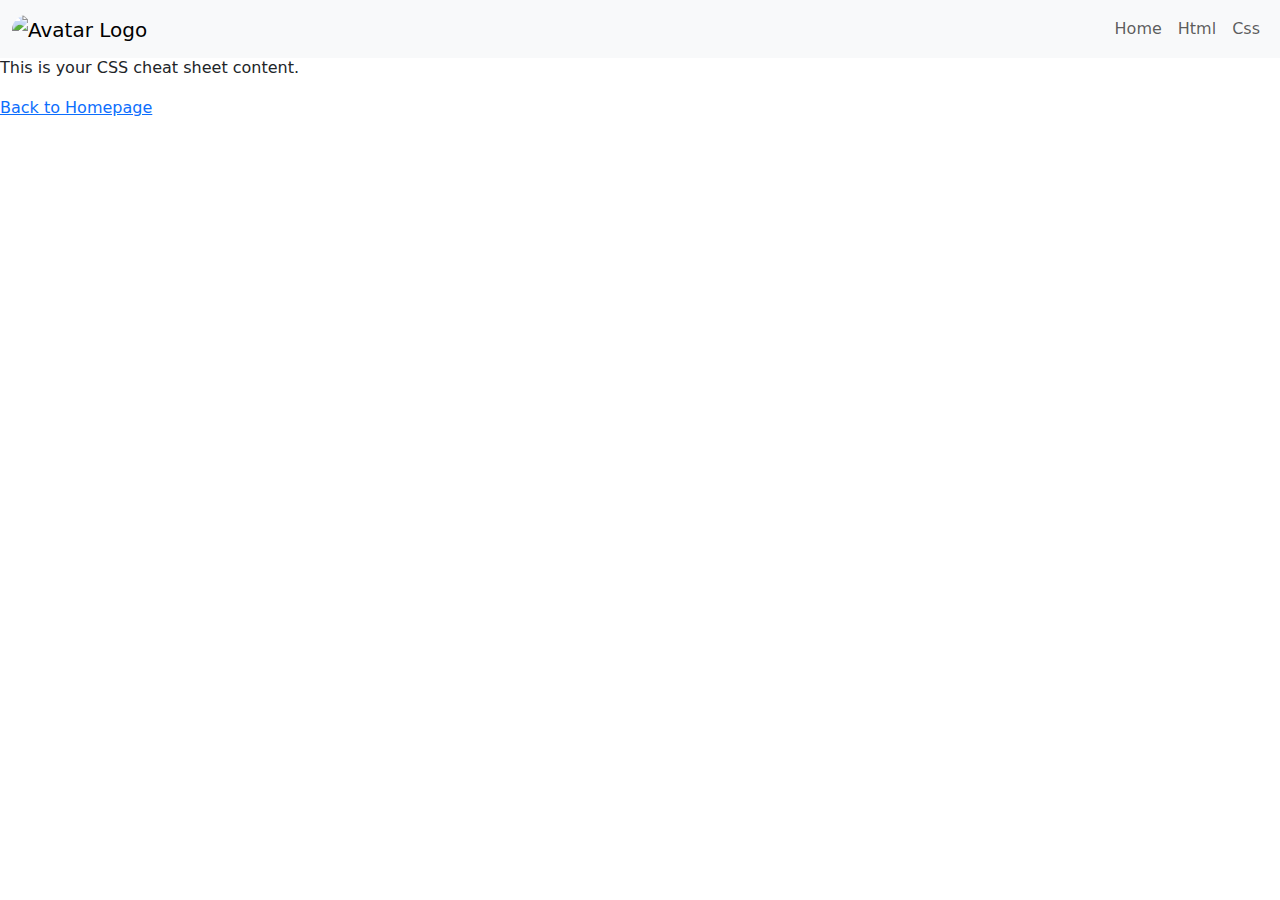
==== css.html @ ef23de62 "first commit" ====
<!DOCTYPE html>
<html lang="en">
<head>
    <meta charset="UTF-8">
    <meta name="viewport" content="width=device-width, initial-scale=1.0">
    <title>CSS Cheat Sheet</title>
    <link rel="stylesheet" href="./css/index.css">
    <link href="https://cdn.jsdelivr.net/npm/bootstrap@5.3.2/dist/css/bootstrap.min.css" rel="stylesheet">
</head>

<body>

  <nav class="navbar navbar-expand-sm bg-light navbar-light fixed-top">
    <div class="container-fluid">
      <a class="navbar-brand" href="#">
        <img src="../resources/images/favicon.ico" alt="Avatar Logo" style="width:40px;" class="rounded-pill">
      </a>
      <ul class="navbar-nav">
        <li class="nav-item">
          <a class="nav-link" href="./index.html">Home</a>
        </li>
        <li class="nav-item">
          <a class="nav-link" href="./html.html">Html</a>
        </li>
        <li class="nav-item">
          <a class="nav-link" href="#">Css</a>
        </li>
      </ul>
    </div>
  </nav>

    <h1>CSS Cheat Sheet</h1>
    <p>This is your CSS cheat sheet content.</p>
    <a href="./../index.html">Back to Homepage</a>
</body>
</html>
---- css/index.css ----
.banner {
  background-image: url('https://cdn.sanity.io/images/tlr8oxjg/production/1ca7b34a8d5308a03ae186dfe72caabce0327fe2-1456x816.png?w=3840&q=80&fit=clip&auto=format');
  display: flex;
  justify-content: center;
  align-items: center;
  height: 800px;
  width: 100%;
}

.banner h1 {
  text-align: center;
  color: white;
}
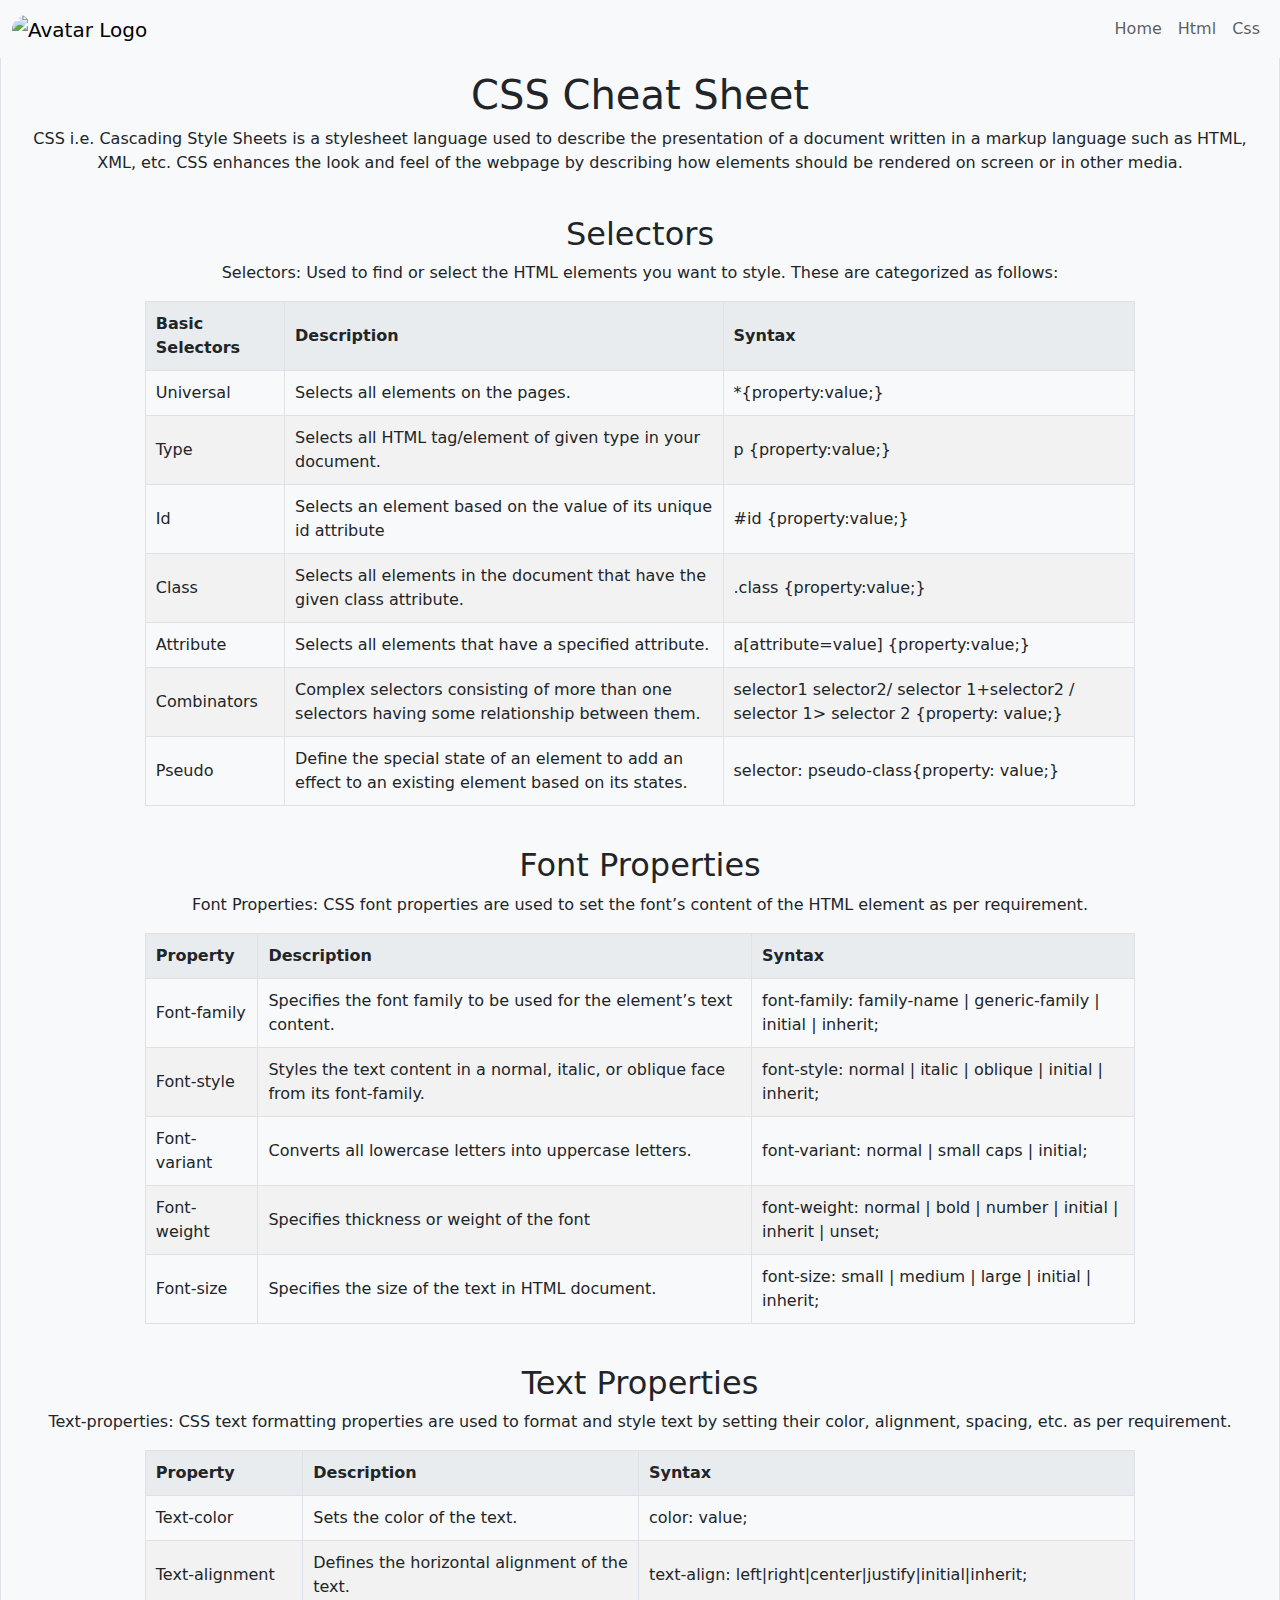
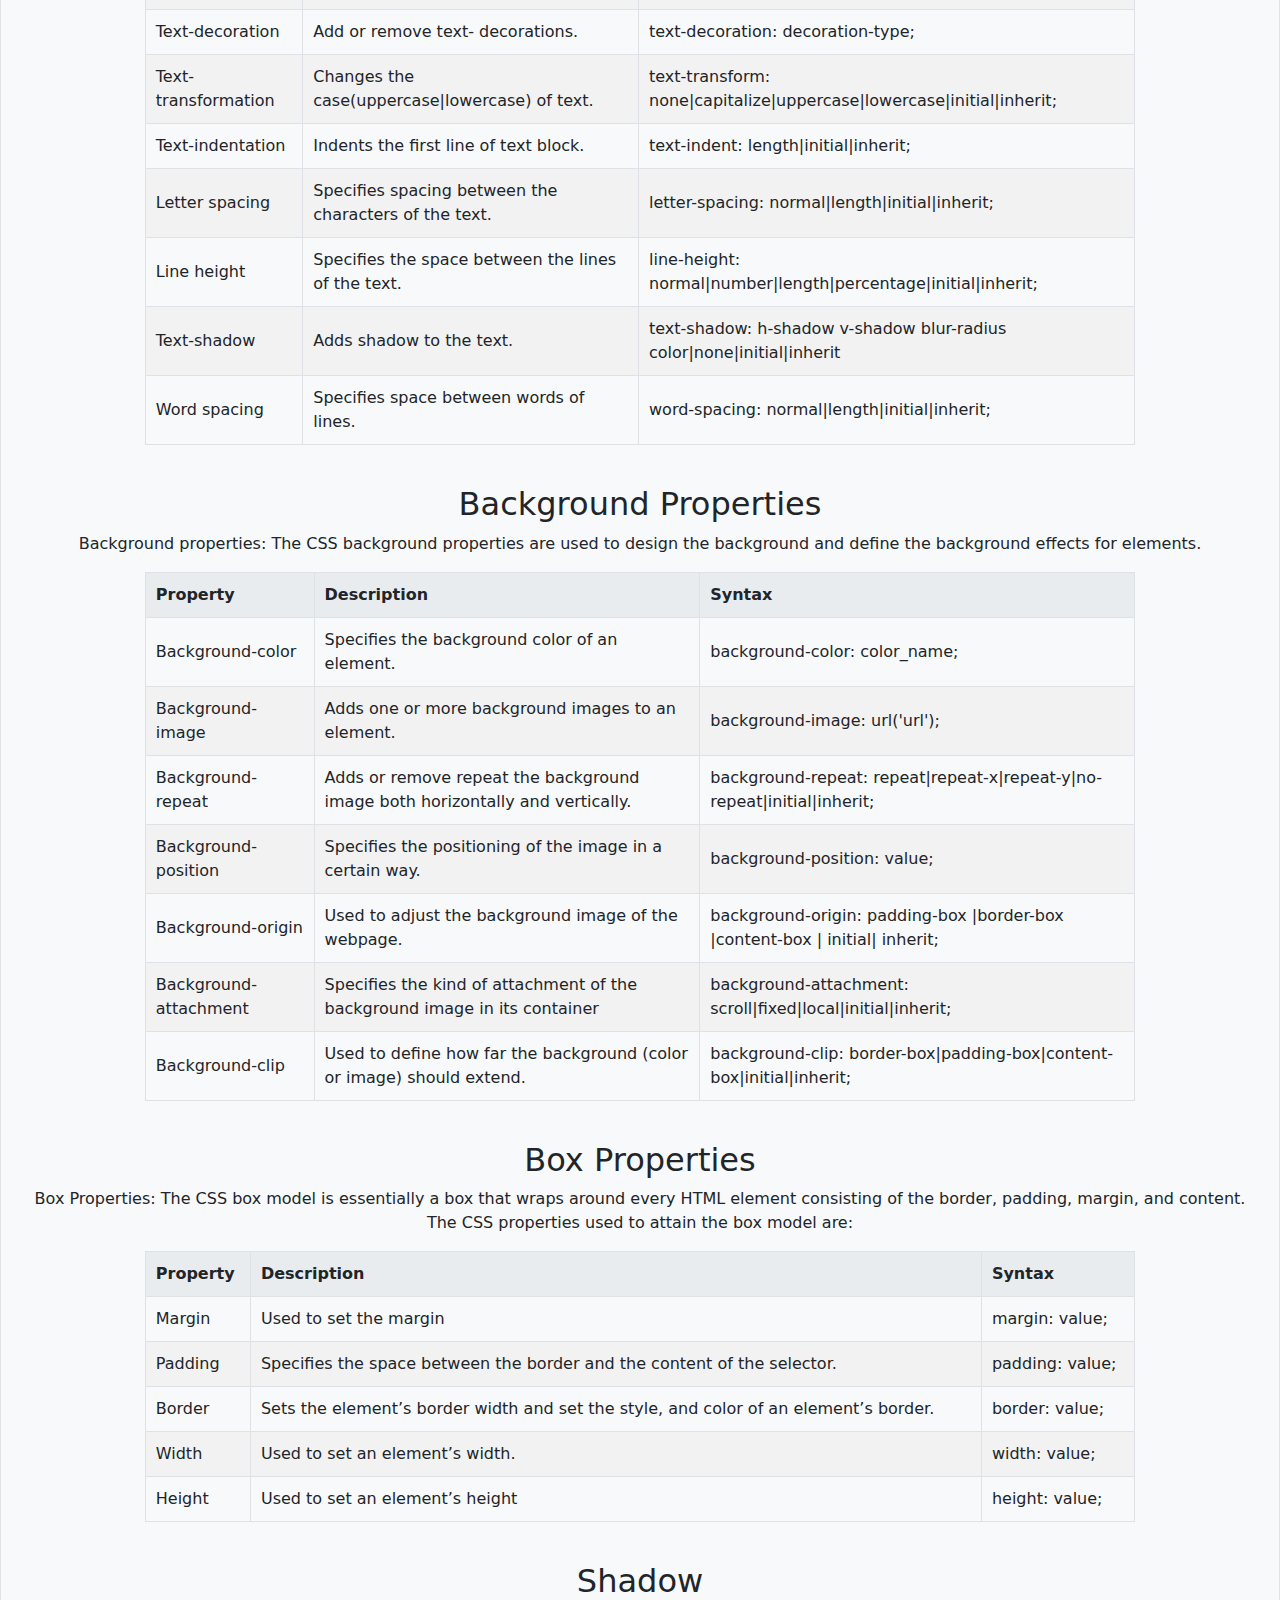
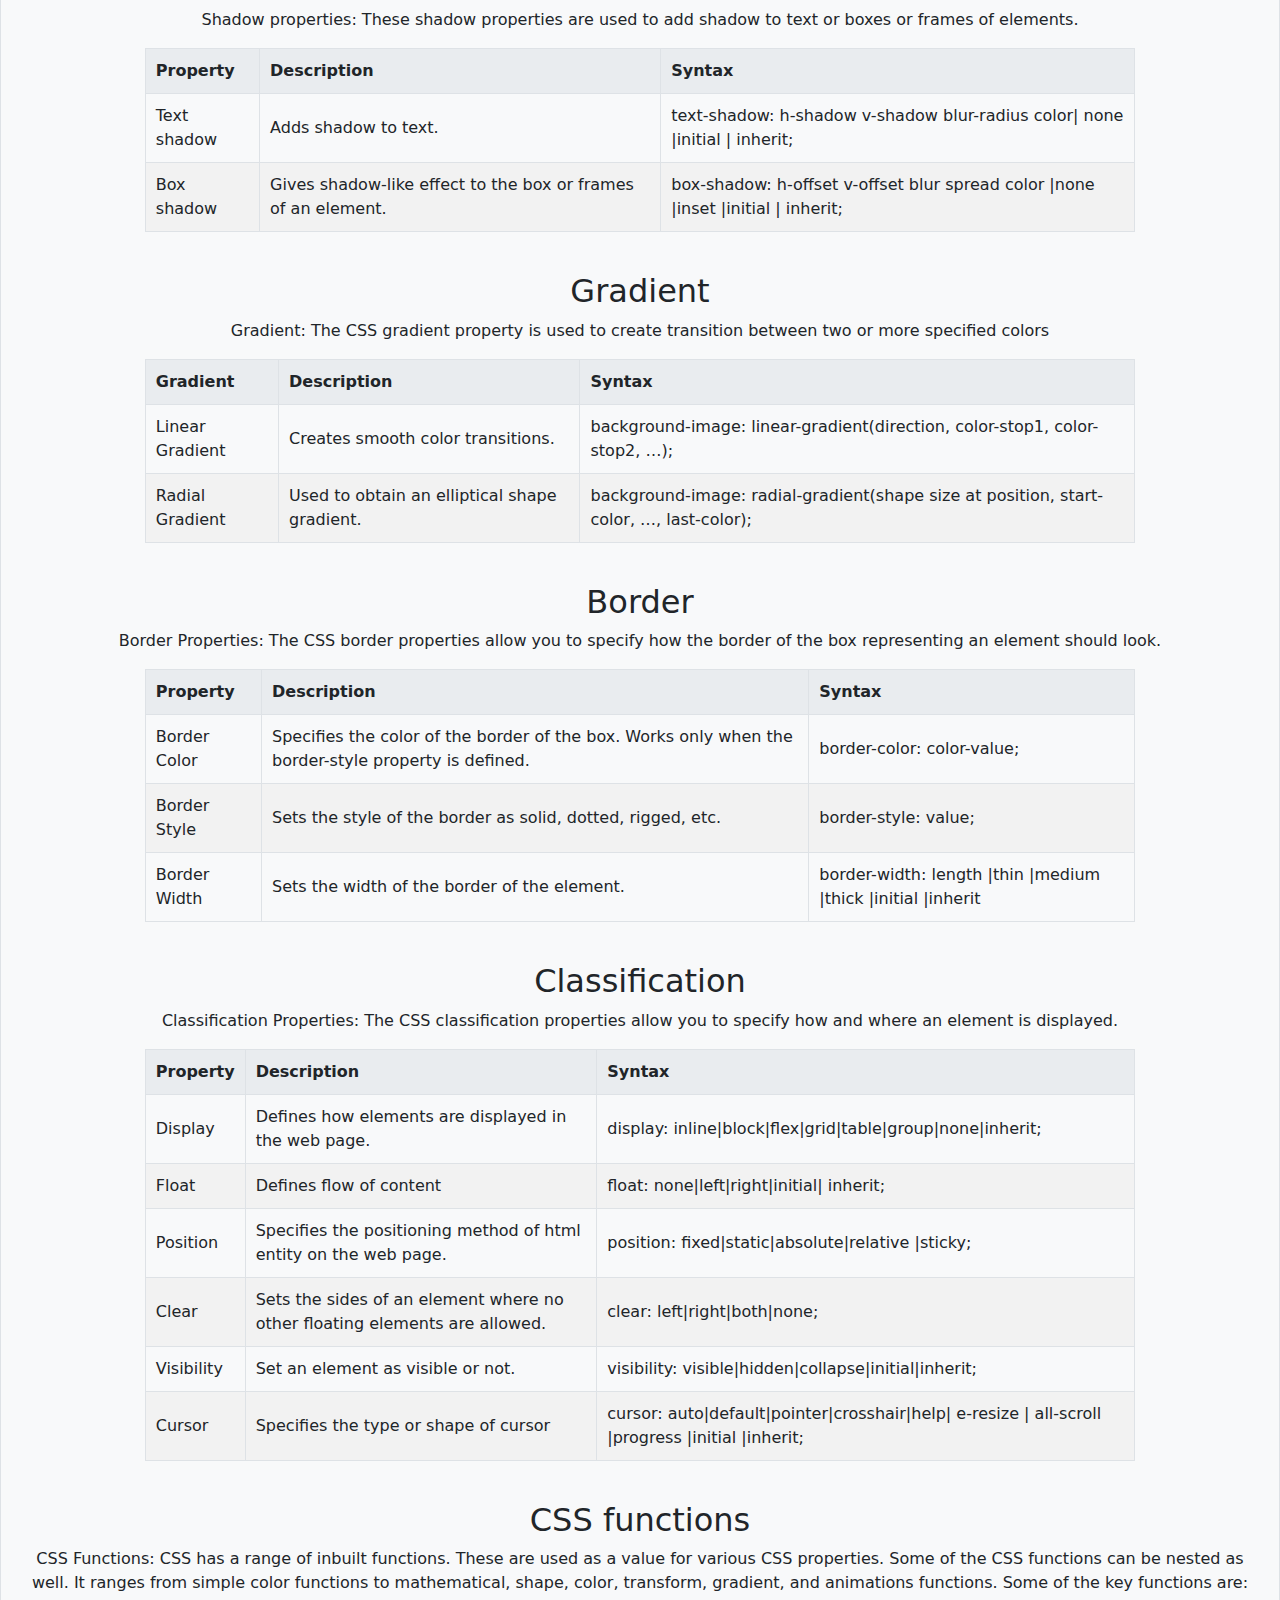
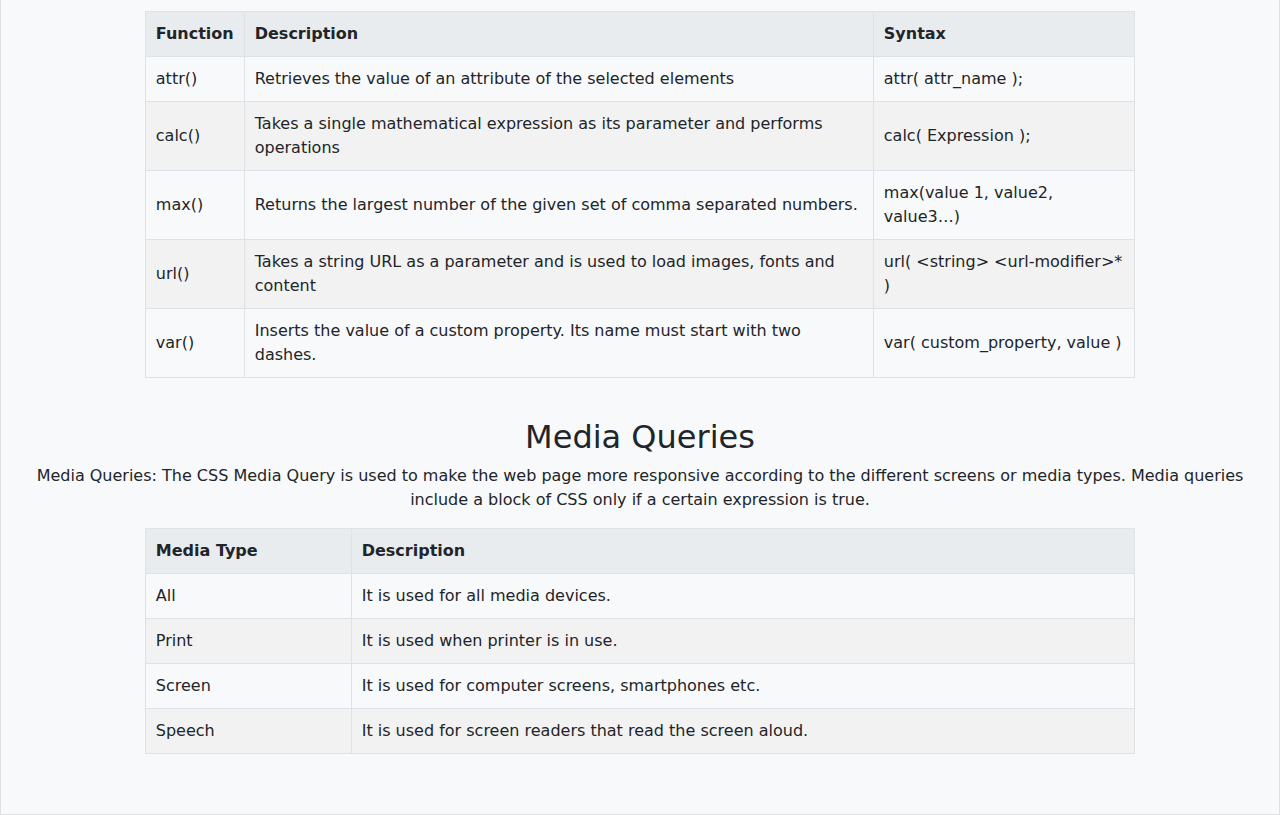
==== commit a4f53d6f: "added CSS content to css pages" ====
--- a/css.html
+++ b/css.html
@@ -29,8 +29,456 @@
     </div>
   </nav>
 
+  <div class="content">
     <h1>CSS Cheat Sheet</h1>
-    <p>This is your CSS cheat sheet content.</p>
-    <a href="./../index.html">Back to Homepage</a>
+    <p>CSS i.e. Cascading Style Sheets is a stylesheet language used to describe the presentation of a document written in a markup language such as HTML, XML, etc. CSS enhances the look and feel of the webpage by describing how elements should be rendered on screen or in other media.</p>
+
+    <section class="Selectors">
+      <h2>Selectors</h2>
+      <p>Selectors: Used to find or select the HTML elements you want to style. These are categorized as follows:</p>
+      <table>
+        <thead>
+          <tr>
+            <th>Basic Selectors</th>
+            <th>Description</th>
+            <th>Syntax</th>
+          </tr>
+        </thead>
+        <tbody>
+          <tr>
+            <td>Universal</td>
+            <td>Selects all elements on the pages.</td>
+            <td>*{property:value;}</td>
+          </tr>
+          <tr>
+            <td>Type</td>
+            <td>Selects all HTML tag/element of given type in your document.</td>
+            <td>p {property:value;}</td>
+          </tr>
+          <tr>
+            <td>Id</td>
+            <td>Selects an element based on the value of its unique id attribute</td>
+            <td>#id {property:value;}</td>
+          </tr>
+          <tr>
+            <td>Class</td>
+            <td>Selects all elements in the document that have the given class attribute.</td>
+            <td>.class {property:value;}</td>
+          </tr>
+          <tr>
+            <td>Attribute</td>
+            <td>Selects all elements that have a specified attribute.</td>
+            <td>a[attribute=value] {property:value;}</td>
+          </tr>
+          <tr>
+            <td>Combinators</td>
+            <td>Complex selectors consisting of more than one selectors having some relationship between them.</td>
+            <td>selector1 selector2/ selector 1+selector2 / selector 1> selector 2 {property: value;}</td>
+          </tr>
+          <tr>
+            <td>Pseudo</td>
+            <td>Define the special state of an element to add an effect to an existing element based on its states.</td>
+            <td>selector: pseudo-class{property: value;}</td>
+          </tr>
+        </tbody>
+      </table>
+  </section>
+
+    <section class="font properties">
+      <h2>Font Properties</h2>
+      <p>Font Properties: CSS font properties are used to set the font’s content of the HTML element as per requirement.</p>
+      <table>
+        <thead>
+          <tr>
+            <th>Property</th>
+            <th>Description</th>
+            <th>Syntax</th>
+          </tr>
+        </thead>
+        <tbody>
+          <tr>
+            <td>Font-family</td>
+            <td>Specifies the font family to be used for the element’s text content.</td>
+            <td>font-family: family-name | generic-family | initial | inherit;</td>
+          </tr>
+          <tr>
+            <td>Font-style</td>
+            <td>Styles the text content in a normal, italic, or oblique face from its font-family.</td>
+            <td>font-style: normal | italic | oblique | initial | inherit;</td>
+          </tr>
+          <tr>
+            <td>Font-variant</td>
+            <td>Converts all lowercase letters into uppercase letters.</td>
+            <td>font-variant: normal | small caps | initial;</td>
+          </tr>
+          <tr>
+            <td>Font-weight</td>
+            <td>Specifies thickness or weight of the font</td>
+            <td>font-weight: normal | bold | number | initial | inherit | unset;</td>
+          </tr>
+          <tr>
+            <td>Font-size</td>
+            <td>Specifies the size of the text in HTML document.</td>
+            <td>font-size: small | medium | large | initial | inherit;</td>
+          </tr>
+        </tbody>
+      </table>
+    </section>
+
+    <section class="text properties">
+      <h2>Text Properties</h2>
+      <p>Text-properties: CSS text formatting properties are used to format and style text by setting their color, alignment, spacing, etc. as per requirement.</p>
+      <table>
+        <thead>
+          <tr>
+            <th>Property</th>
+            <th>Description</th>
+            <th>Syntax</th>
+          </tr>
+        </thead>
+        <tbody>
+          <tr>
+            <td>Text-color</td>
+            <td>Sets the color of the text.</td>
+            <td>color: value;</td>
+          </tr>
+          <tr>
+            <td>Text-alignment</td>
+            <td>Defines the horizontal alignment of the text.</td>
+            <td>text-align: left|right|center|justify|initial|inherit;</td>
+          </tr>
+          <tr>
+            <td>Text-decoration</td>
+            <td>Add or remove text- decorations.</td>
+            <td>text-decoration: decoration-type;</td>
+          </tr>
+          <tr>
+            <td>Text-transformation</td>
+            <td>Changes the case(uppercase|lowercase) of text.</td>
+            <td>text-transform: none|capitalize|uppercase|lowercase|initial|inherit;</td>
+          </tr>
+          <tr>
+            <td>Text-indentation</td>
+            <td>Indents the first line of text block.</td>
+            <td>text-indent: length|initial|inherit;</td>
+          </tr>
+          <tr>
+            <td>Letter spacing</td>
+            <td>Specifies spacing between the characters of the text.</td>
+            <td>letter-spacing: normal|length|initial|inherit;</td>
+          </tr>
+          <tr>
+            <td>Line height</td>
+            <td>Specifies the space between the lines of the text.</td>
+            <td>line-height: normal|number|length|percentage|initial|inherit;</td>
+          </tr>
+          <tr>
+            <td>Text-shadow</td>
+            <td>Adds shadow to the text.</td>
+            <td>text-shadow: h-shadow v-shadow blur-radius color|none|initial|inherit</td>
+          </tr>
+          <tr>
+            <td>Word spacing</td>
+            <td>Specifies space between words of lines.</td>
+            <td>word-spacing: normal|length|initial|inherit;</td>
+          </tr>
+        </tbody>
+      </table>
+    </section>
+
+    <section class="background properties">
+      <h2>Background Properties</h2>
+      <p>Background properties: The CSS background properties are used to design the background and define the background effects for elements.</p>
+      <table>
+        <thead>
+          <tr>
+            <th>Property</th>
+            <th>Description</th>
+            <th>Syntax</th>
+          </tr>
+        </thead>
+        <tbody>
+          <tr>
+            <td>Background-color</td>
+            <td>Specifies the background color of an element.</td>
+            <td>background-color: color_name;</td>
+          </tr>
+          <tr>
+            <td>Background-image</td>
+            <td>Adds one or more background images to an element.</td>
+            <td>background-image: url('url');</td>
+          </tr>
+          <tr>
+            <td>Background-repeat</td>
+            <td>Adds or remove repeat the background image both horizontally and vertically.</td>
+            <td>background-repeat: repeat|repeat-x|repeat-y|no-repeat|initial|inherit;</td>
+          </tr>
+          <tr>
+            <td>Background-position</td>
+            <td>Specifies the positioning of the image in a certain way.</td>
+            <td>background-position: value;</td>
+          </tr>
+          <tr>
+            <td>Background-origin</td>
+            <td>Used to adjust the background image of the webpage.</td>
+            <td>background-origin: padding-box |border-box |content-box | initial| inherit;</td>
+          </tr>
+          <tr>
+            <td>Background-attachment</td>
+            <td>Specifies the kind of attachment of the background image in its container</td>
+            <td>background-attachment: scroll|fixed|local|initial|inherit;</td>
+          </tr>
+          <tr>
+            <td>Background-clip</td>
+            <td>Used to define how far the background (color or image) should extend.</td>
+            <td>background-clip: border-box|padding-box|content-box|initial|inherit;</td>
+          </tr>
+        </tbody>
+      </table>
+    </section>
+
+    <section class="box properties">
+      <h2>Box Properties</h2>
+      <p>Box Properties: The CSS box model is essentially a box that wraps around every HTML element consisting of the border, padding, margin, and content. The CSS properties used to attain the box model are:</p>
+      <table>
+        <thead>
+          <tr>
+            <th>Property</th>
+            <th>Description</th>
+            <th>Syntax</th>
+          </tr>
+        </thead>
+        <tbody>
+          <tr>
+            <td>Margin</td>
+            <td>Used to set the margin</td>
+            <td>margin: value;</td>
+          </tr>
+          <tr>
+            <td>Padding</td>
+            <td>Specifies the space between the border and the content of the selector.</td>
+            <td>padding: value;</td>
+          </tr>
+          <tr>
+            <td>Border</td>
+            <td>Sets the element’s border width and set the style, and color of an element’s border.</td>
+            <td>border: value;</td>
+          </tr>
+          <tr>
+            <td>Width</td>
+            <td>Used to set an element’s width.</td>
+            <td>width: value;</td>
+          </tr>
+          <tr>
+            <td>Height</td>
+            <td>Used to set an element’s height</td>
+            <td>height: value;</td>
+          </tr>
+        </tbody>
+      </table>
+    </section>
+
+    <section class="chadow">
+      <h2>Shadow</h2>
+      <p>Shadow properties: These shadow properties are used to add shadow to text or boxes or frames of elements.</p>
+      <table>
+        <thead>
+          <tr>
+            <th>Property</th>
+            <th>Description</th>
+            <th>Syntax</th>
+          </tr>
+        </thead>
+        <tbody>
+          <tr>
+            <td>Text shadow</td>
+            <td>Adds shadow to text.</td>
+            <td>text-shadow: h-shadow v-shadow blur-radius color| none |initial | inherit;</td>
+          </tr>
+          <tr>
+            <td>Box shadow</td>
+            <td>Gives shadow-like effect to the box or frames of an element.</td>
+            <td>box-shadow: h-offset v-offset blur spread color |none |inset |initial | inherit;</td>
+          </tr>
+        </tbody>
+      </table>
+    </section>
+
+    <section class="gradient">
+      <h2>Gradient</h2>
+      <p>Gradient: The CSS gradient property is used to create transition between two or more specified colors</p>
+      <table>
+        <thead>
+          <tr>
+            <th>Gradient</th>
+            <th>Description</th>
+            <th>Syntax</th>
+          </tr>
+        </thead>
+        <tbody>
+          <tr>
+            <td>Linear Gradient</td>
+            <td>Creates smooth color transitions.</td>
+            <td>background-image: linear-gradient(direction, color-stop1, color-stop2, …);</td>
+          </tr>
+          <tr>
+            <td>Radial Gradient</td>
+            <td>Used to obtain an elliptical shape gradient.</td>
+            <td>background-image: radial-gradient(shape size at position, start-color, …, last-color);</td>
+          </tr>
+        </tbody>
+      </table>
+    </section>
+
+    <section class="Border">
+      <h2>Border</h2>
+      <p>Border Properties: The CSS border properties allow you to specify how the border of the box representing an element should look.</p>
+      <table>
+        <thead>
+          <tr>
+            <th>Property</th>
+            <th>Description</th>
+            <th>Syntax</th>
+          </tr>
+        </thead>
+        <tbody>
+          <tr>
+            <td>Border Color</td>
+            <td>Specifies the color of the border of the box. Works only when the border-style property is defined.</td>
+            <td>border-color: color-value;</td>
+          </tr>
+          <tr>
+            <td>Border Style</td>
+            <td>Sets the style of the border as solid, dotted, rigged, etc.</td>
+            <td>border-style: value;</td>
+          </tr>
+          <tr>
+            <td>Border Width</td>
+            <td>Sets the width of the border of the element.</td>
+            <td>border-width: length |thin |medium |thick |initial |inherit</td>
+          </tr>
+        </tbody>
+      </table>
+    </section>
+
+    <section class="classification">
+      <h2>Classification</h2>
+      <p>Classification Properties: The CSS classification properties allow you to specify how and where an element is displayed.</p>
+      <table>
+        <thead>
+          <tr>
+            <th>Property</th>
+            <th>Description</th>
+            <th>Syntax</th>
+          </tr>
+        </thead>
+        <tbody>
+          <tr>
+            <td>Display</td>
+            <td>Defines how elements are displayed in the web page.</td>
+            <td>display: inline|block|flex|grid|table|group|none|inherit;</td>
+          </tr>
+          <tr>
+            <td>Float</td>
+            <td>Defines flow of content</td>
+            <td>float: none|left|right|initial| inherit;</td>
+          </tr>
+          <tr>
+            <td>Position</td>
+            <td>Specifies the positioning method of html entity on the web page.</td>
+            <td>position: fixed|static|absolute|relative |sticky;</td>
+          </tr>
+          <tr>
+            <td>Clear</td>
+            <td>Sets the sides of an element where no other floating elements are allowed.</td>
+            <td>clear: left|right|both|none;</td>
+          </tr>
+          <tr>
+            <td>Visibility</td>
+            <td>Set an element as visible or not.</td>
+            <td>visibility: visible|hidden|collapse|initial|inherit;</td>
+          </tr>
+          <tr>
+            <td>Cursor</td>
+            <td>Specifies the type or shape of cursor</td>
+            <td>cursor: auto|default|pointer|crosshair|help| e-resize | all-scroll |progress |initial |inherit;</td>
+          </tr>
+        </tbody>
+      </table>
+    </section>
+
+    <section class="css functions">
+      <h2>CSS functions</h2>
+      <p>CSS Functions: CSS has a range of inbuilt functions. These are used as a value for various CSS properties. Some of the CSS functions can be nested as well. It ranges from simple color functions to mathematical, shape, color, transform, gradient, and animations functions. Some of the key functions are:</p>
+      <table>
+        <thead>
+          <tr>
+            <th>Function</th>
+            <th>Description</th>
+            <th>Syntax</th>
+          </tr>
+        </thead>
+        <tbody>
+          <tr>
+            <td>attr()</td>
+            <td>Retrieves the value of an attribute of the selected elements</td>
+            <td>attr( attr_name );</td>
+          </tr>
+          <tr>
+            <td>calc()</td>
+            <td>Takes a single mathematical expression as its parameter and performs operations</td>
+            <td>calc( Expression );</td>
+          </tr>
+          <tr>
+            <td>max()</td>
+            <td>Returns the largest number of the given set of comma separated numbers.</td>
+            <td>max(value 1, value2, value3…)</td>
+          </tr>
+          <tr>
+            <td>url()</td>
+            <td>Takes a string URL as a parameter and is used to load images, fonts and content</td>
+            <td>url( &lt;string&gt; &lt;url-modifier&gt;* )</td>
+          </tr>
+          <tr>
+            <td>var()</td>
+            <td>Inserts the value of a custom property. Its name must start with two dashes.</td>
+            <td>var( custom_property, value )</td>
+          </tr>
+        </tbody>
+      </table>
+    </section>
+
+    <section class="media">
+      <h2>Media Queries</h2>
+      <p>Media Queries: The CSS Media Query is used to make the web page more responsive according to the different screens or media types. Media queries include a block of CSS only if a certain expression is true.</p>
+      <table>
+        <thead>
+          <tr>
+            <th>Media Type</th>
+            <th>Description</th>
+          </tr>
+        </thead>
+        <tbody>
+          <tr>
+            <td>All</td>
+            <td>It is used for all media devices.</td>
+          </tr>
+          <tr>
+            <td>Print</td>
+            <td>It is used when printer is in use.</td>
+          </tr>
+          <tr>
+            <td>Screen</td>
+            <td>It is used for computer screens, smartphones etc.</td>
+          </tr>
+          <tr>
+            <td>Speech</td>
+            <td>It is used for screen readers that read the screen aloud.</td>
+          </tr>
+        </tbody>
+      </table>
+    </section>
+  </div>
+
 </body>
 </html>
--- a/css/index.css
+++ b/css/index.css
@@ -1,3 +1,6 @@
+@import url('html.css');
+@import url('css.css');
+
 .banner {
   background-image: url('https://cdn.sanity.io/images/tlr8oxjg/production/1ca7b34a8d5308a03ae186dfe72caabce0327fe2-1456x816.png?w=3840&q=80&fit=clip&auto=format');
   display: flex;
